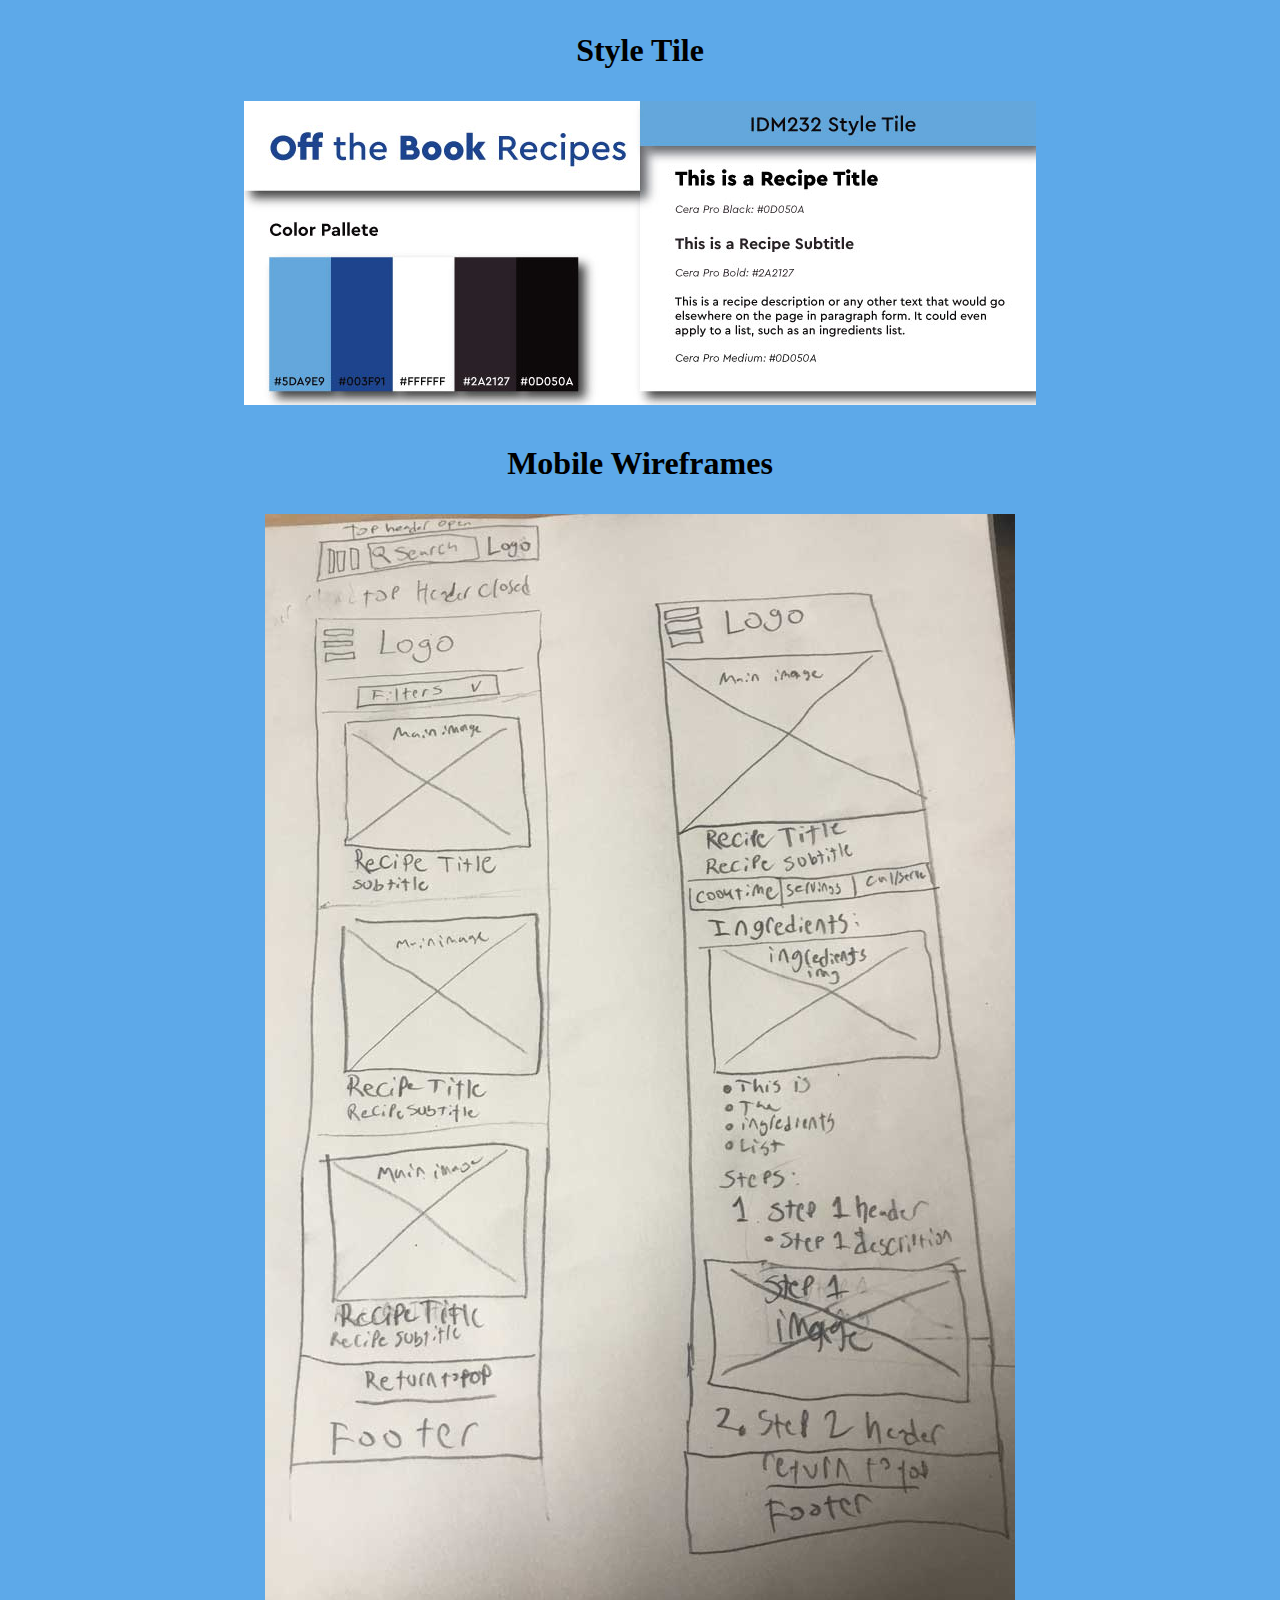
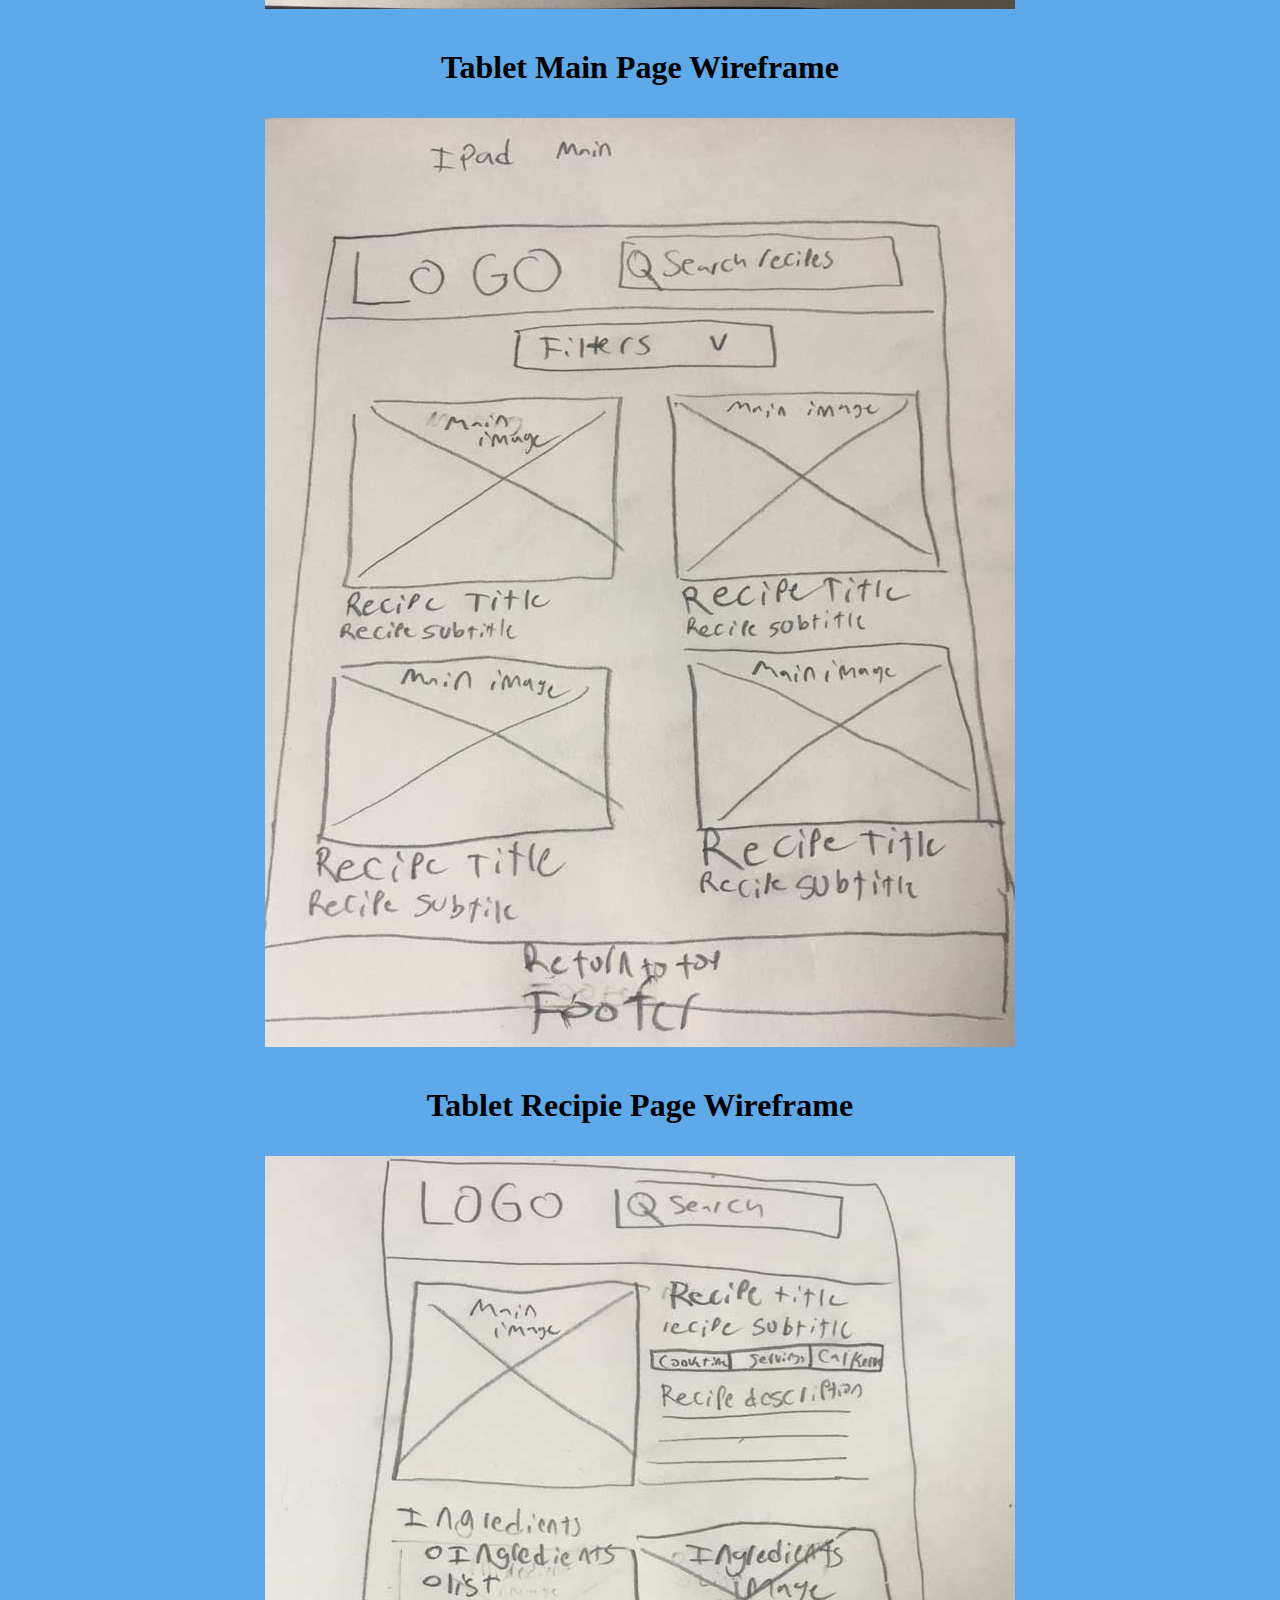
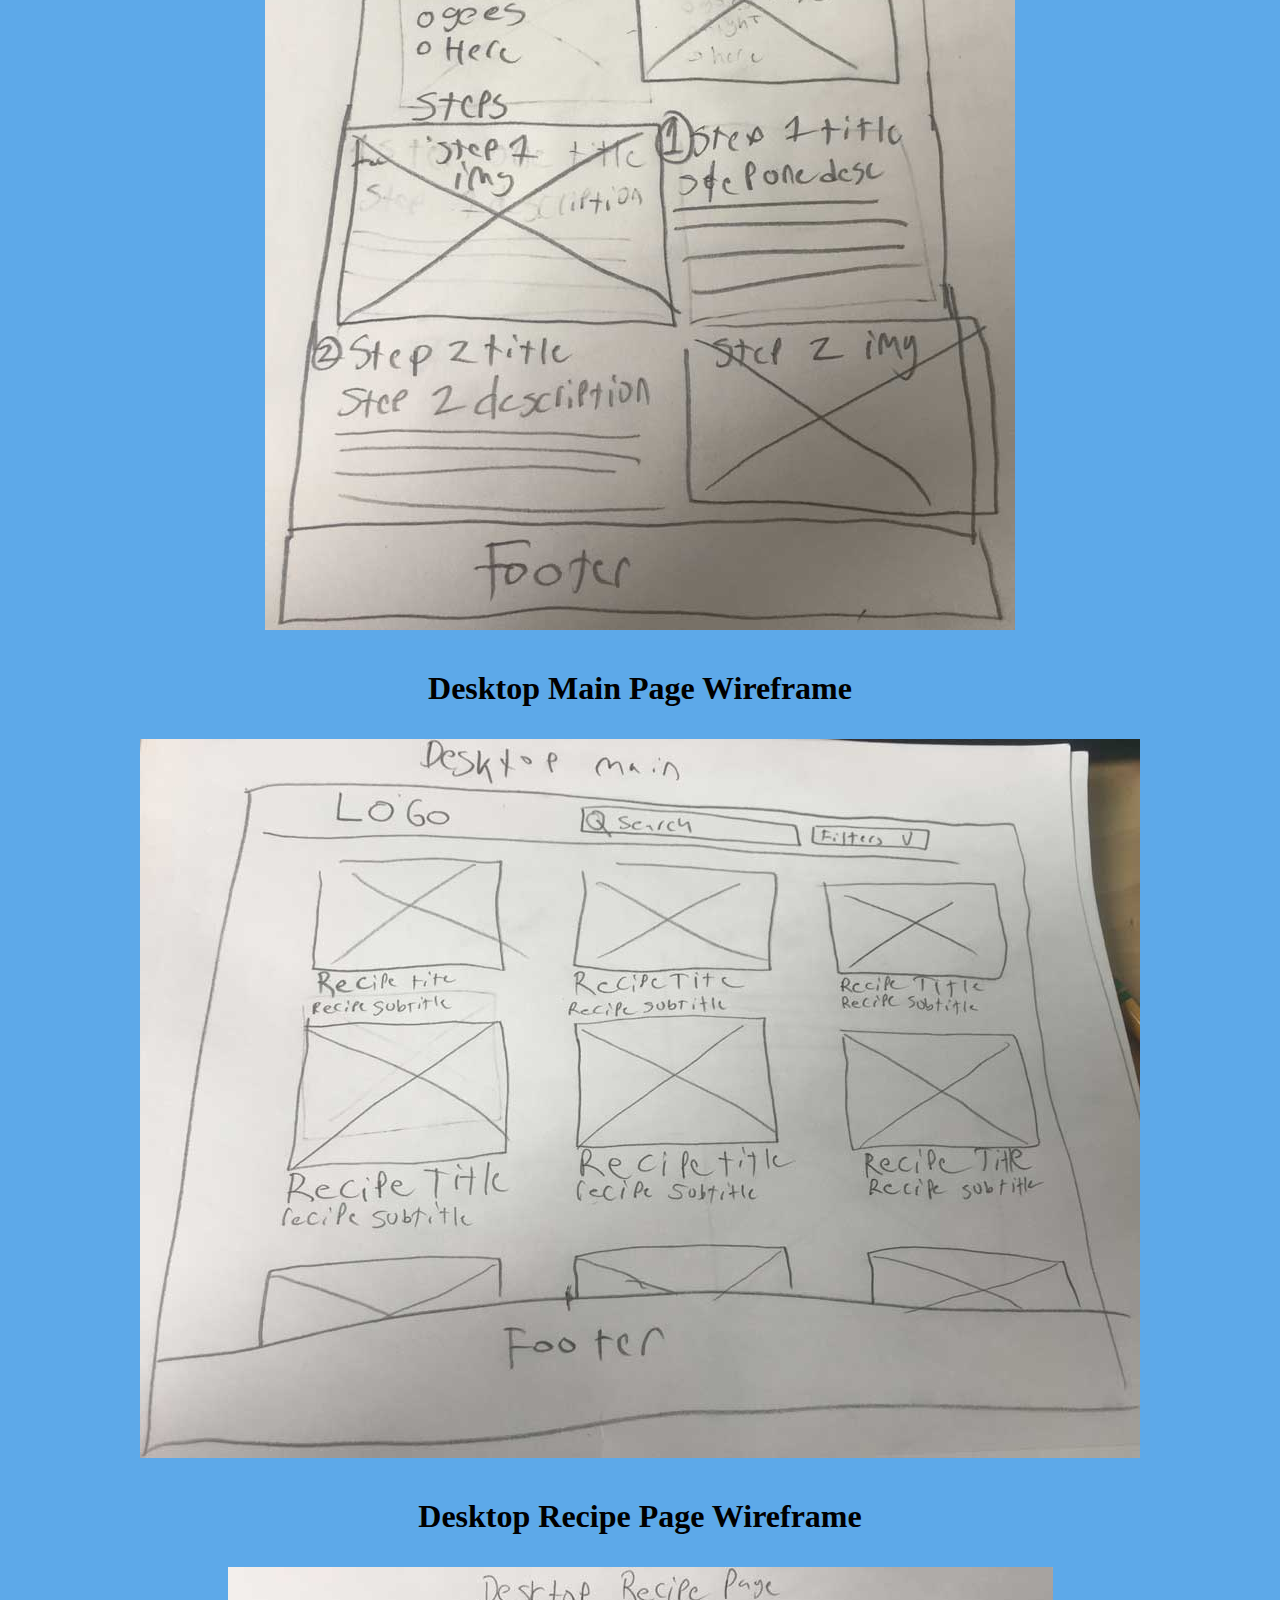
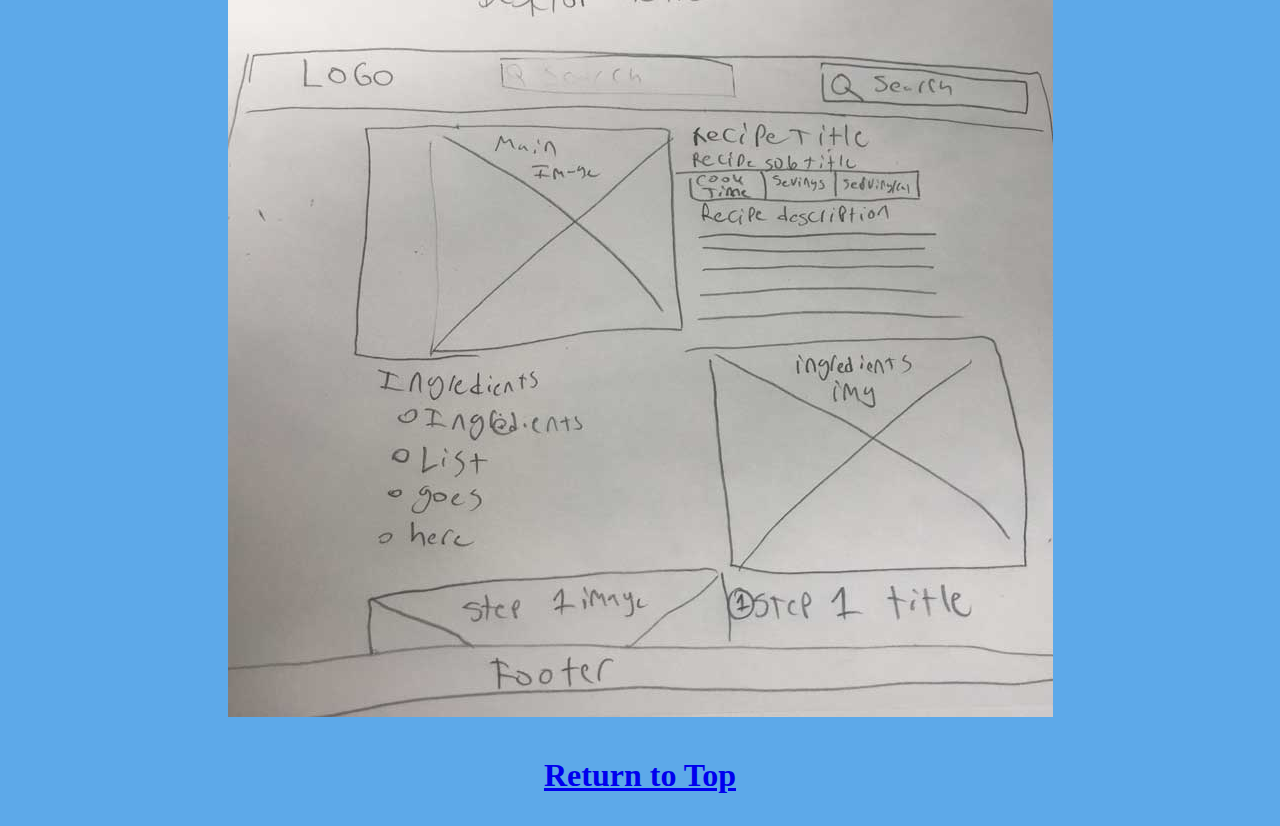
==== alpha/index.html @ 402eccfe "Added wireframes and style tile to alpha" ====
<!DOCTYPE html>
<html lang="en">


    <head>
        <meta charset="UTF-8">
        <meta name="viewport" content="width=device-width, initial-scale=1.0">
        <link rel="icon" type="image/jpg" href="images/logo.jpg"><!--This is the icon on the top of the page-->
        <title>IDM 232 Alpha</title><!--This is the text that will appear on the tab in the browser-->
        <link rel="stylesheet" href="./index_files/styles.css"><!--This loads the regular style sheet for this file-->
    </head>


    <body>
        <div id="top">
            Style Tile
        </div>
        <div class="image">
            <img class="selfphoto" src="images/styletile.jpg" alt="Wynn's Style Tile">
        </div>
        <div>
            Mobile Wireframes
        </div>
        <div class="image">
            <img class="selfphoto" src="images/mobile.jpg" alt="Wynn's Mobile Wireframes">
        </div>
        <div>
            Tablet Main Page Wireframe
        </div>
        <div class="image">
            <img class="selfphoto" src="images/ipad_main.jpg" alt="Wynn's tablet wireframe part 1">
        </div>
        <div>
            Tablet Recipie Page Wireframe
        </div>
        <div class="image">
            <img class="selfphoto" src="images/ipad_recipe.jpg" alt="Wynn's tablet wireframe part 2">
        </div>
        <div>
            Desktop Main Page Wireframe
        </div>
        <div class="image">
            <img class="selfphoto" src="images/desktop_main.jpg" alt="Wynn's desktop wireframe part 1">
        </div>
        <div>
            Desktop Recipe Page Wireframe
        </div>
        <div class="image">
            <img class="selfphoto" src="images/desktop_recipe.jpg" alt="Wynn's desktop wireframe part 2">
        </div>
        
        <footer>
                <p class="footy">
                    <a class="bottomtext" href="alpha.html#top">Return to Top</a>
                 </p>
        </footer>
    </body>
</html>
---- alpha/index_files/styles.css ----
body{
    text-align: center;
    background-color: #5da9e9;
    font-size: 2rem;
    font-weight: bold;
}
div{
    margin: 2rem;
}
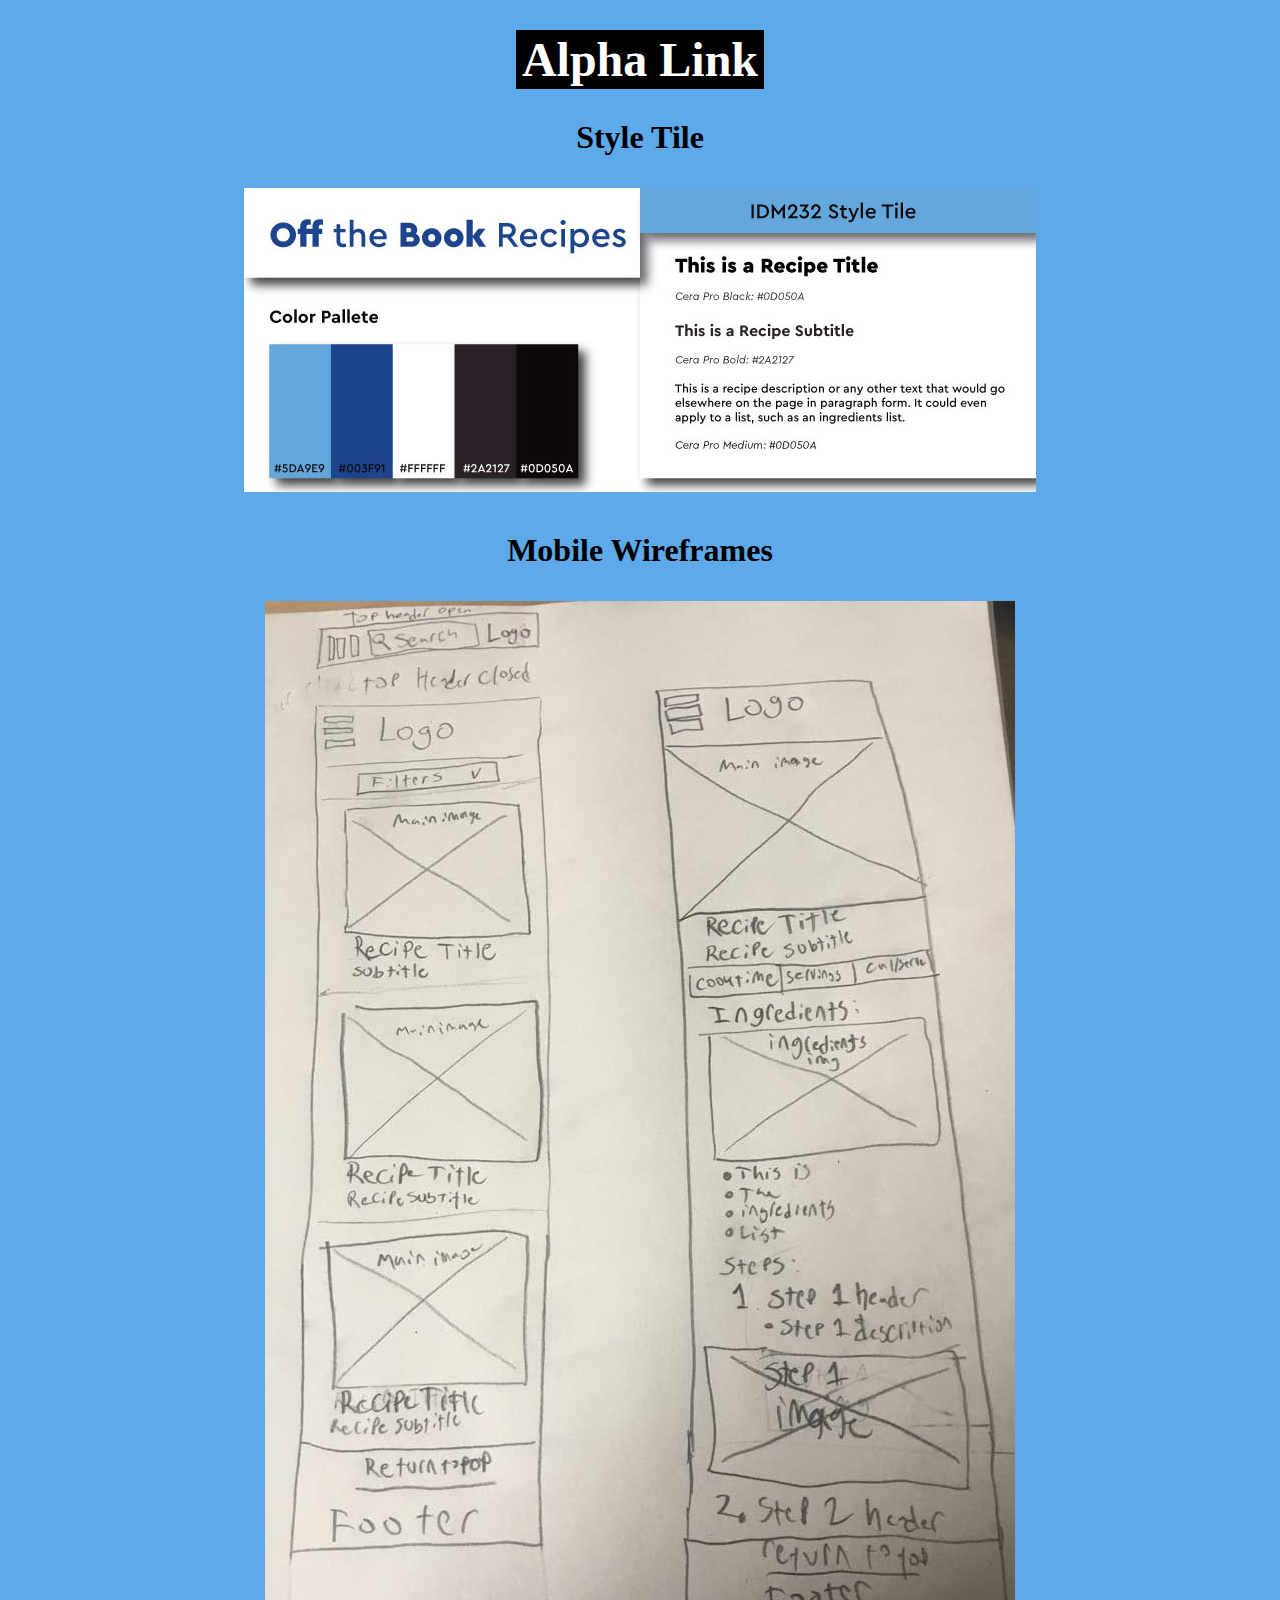
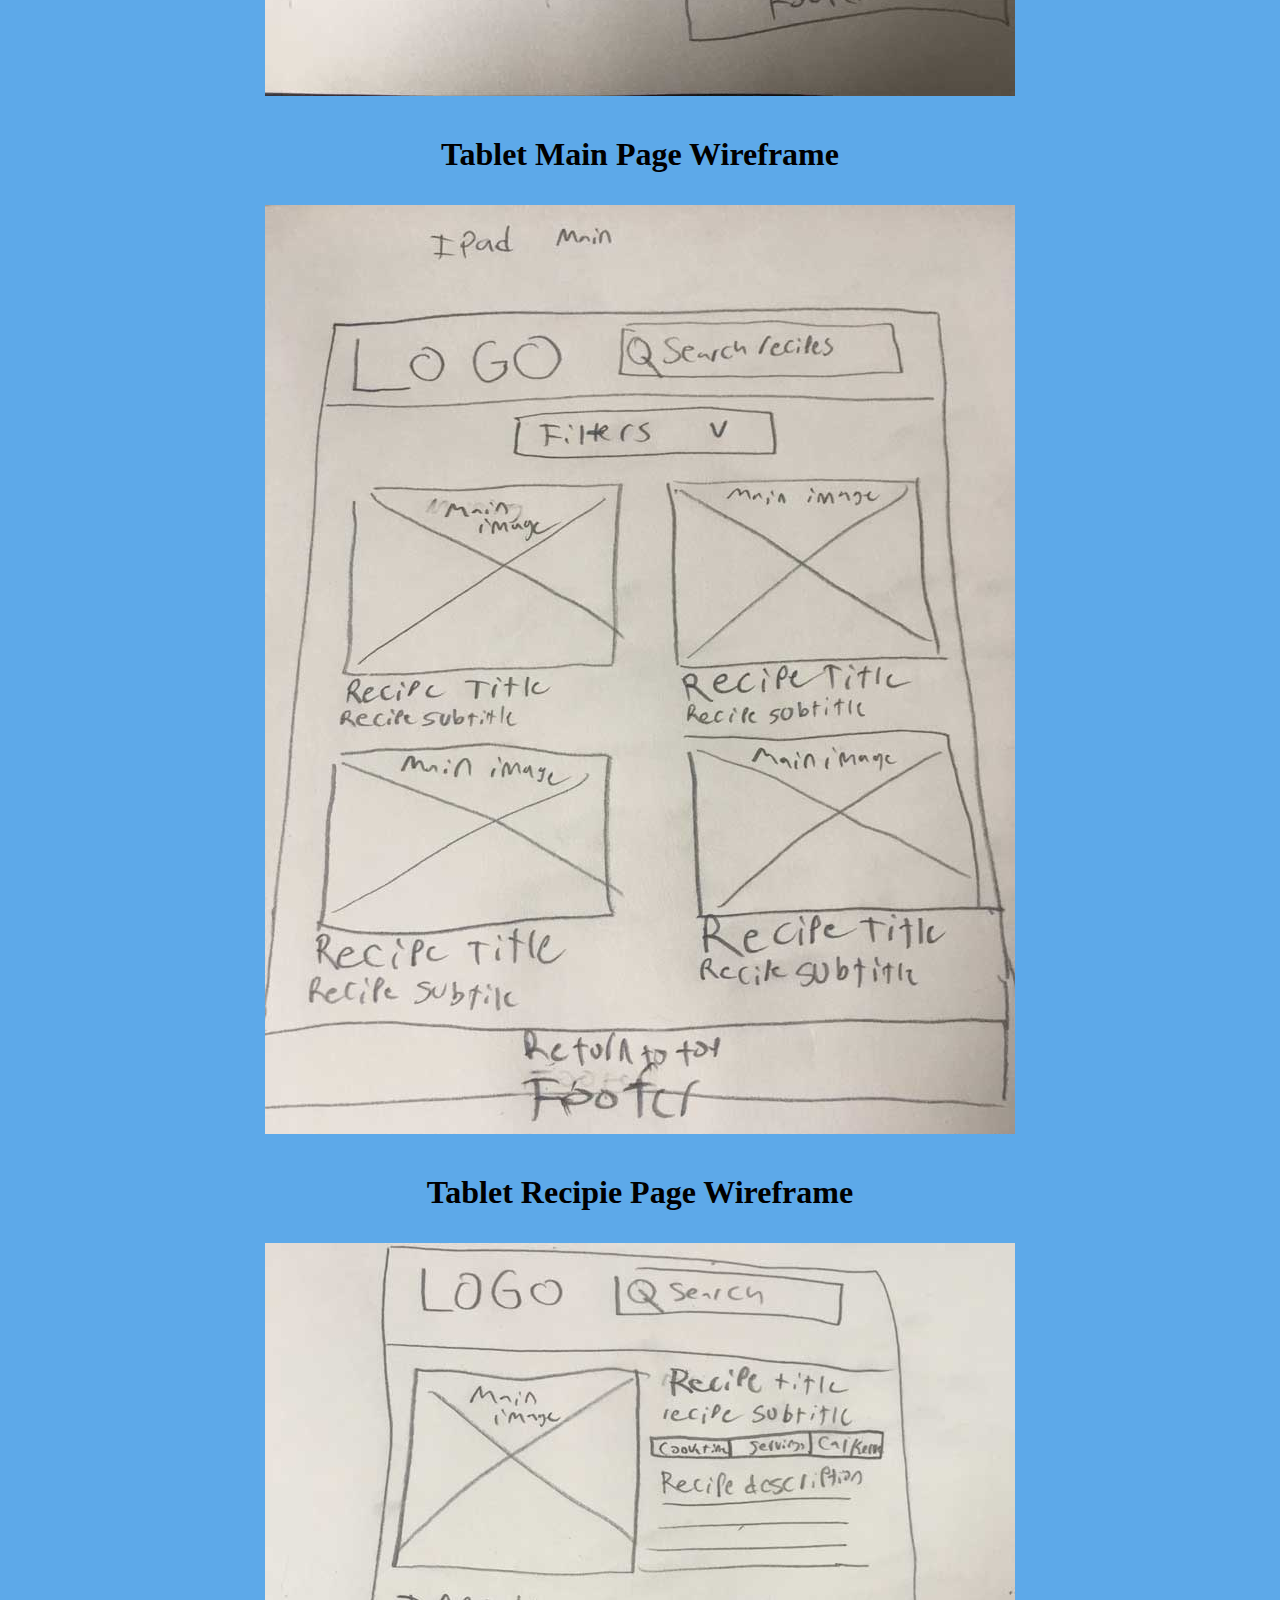
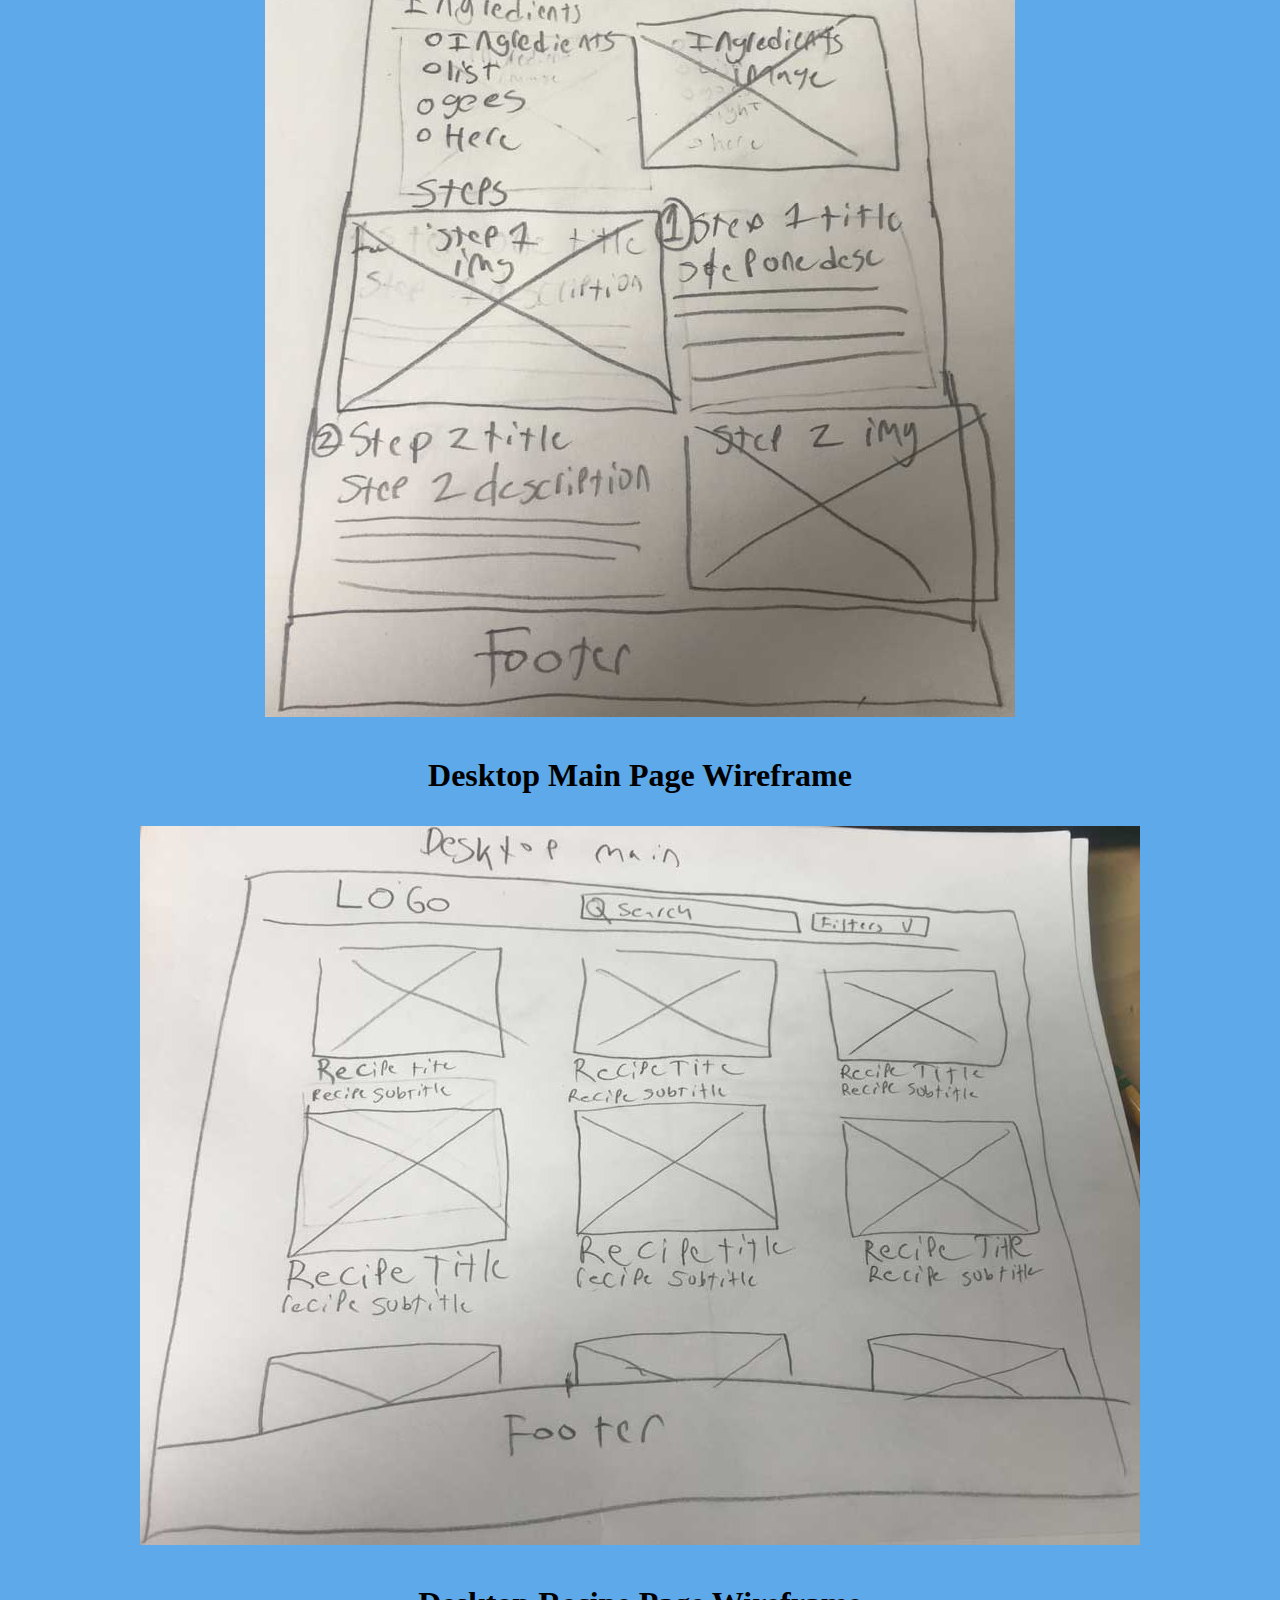
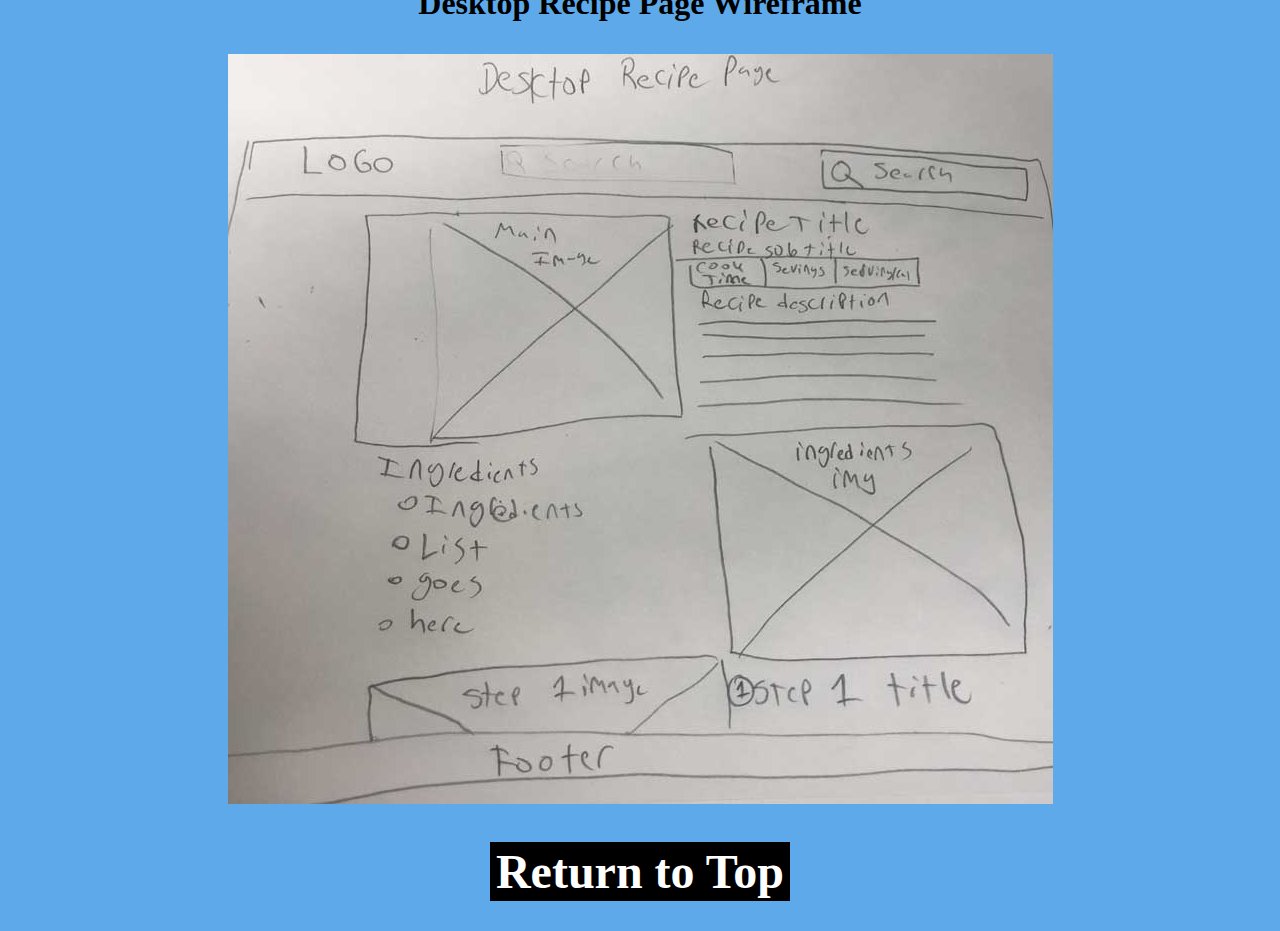
==== commit dcf8714b: "Added Responsive Alpha" ====
--- a/alpha/index.html
+++ b/alpha/index.html
@@ -7,11 +7,14 @@
         <meta name="viewport" content="width=device-width, initial-scale=1.0">
         <link rel="icon" type="image/jpg" href="images/logo.jpg"><!--This is the icon on the top of the page-->
         <title>IDM 232 Alpha</title><!--This is the text that will appear on the tab in the browser-->
-        <link rel="stylesheet" href="./index_files/styles.css"><!--This loads the regular style sheet for this file-->
+        <link rel="stylesheet" href="./index_files/styles_alpha.css"><!--This loads the regular style sheet for this file-->
     </head>
 
 
     <body>
+        <div>
+            <a href="alpha.html">Alpha Link</a>
+        </div>
         <div id="top">
             Style Tile
         </div>
@@ -51,7 +54,7 @@
         
         <footer>
                 <p class="footy">
-                    <a class="bottomtext" href="alpha.html#top">Return to Top</a>
+                    <a class="bottomtext" href="index.html#top">Return to Top</a>
                  </p>
         </footer>
     </body>
--- a/alpha/index_files/styles_alpha.css
+++ b/alpha/index_files/styles_alpha.css
@@ -0,0 +1,20 @@
+body{
+    text-align: center;
+    background-color: #5da9e9;
+    font-size: 2rem;
+    font-weight: bold;
+}
+div{
+    margin: 2rem;
+}
+a{
+    font: bold 3rem cera;
+    color: white;
+    padding: .2rem .4rem .2rem .4rem;
+    text-decoration: none;
+    background-color: black;
+}
+a:hover{
+    color:white;
+    background-color: grey;
+}